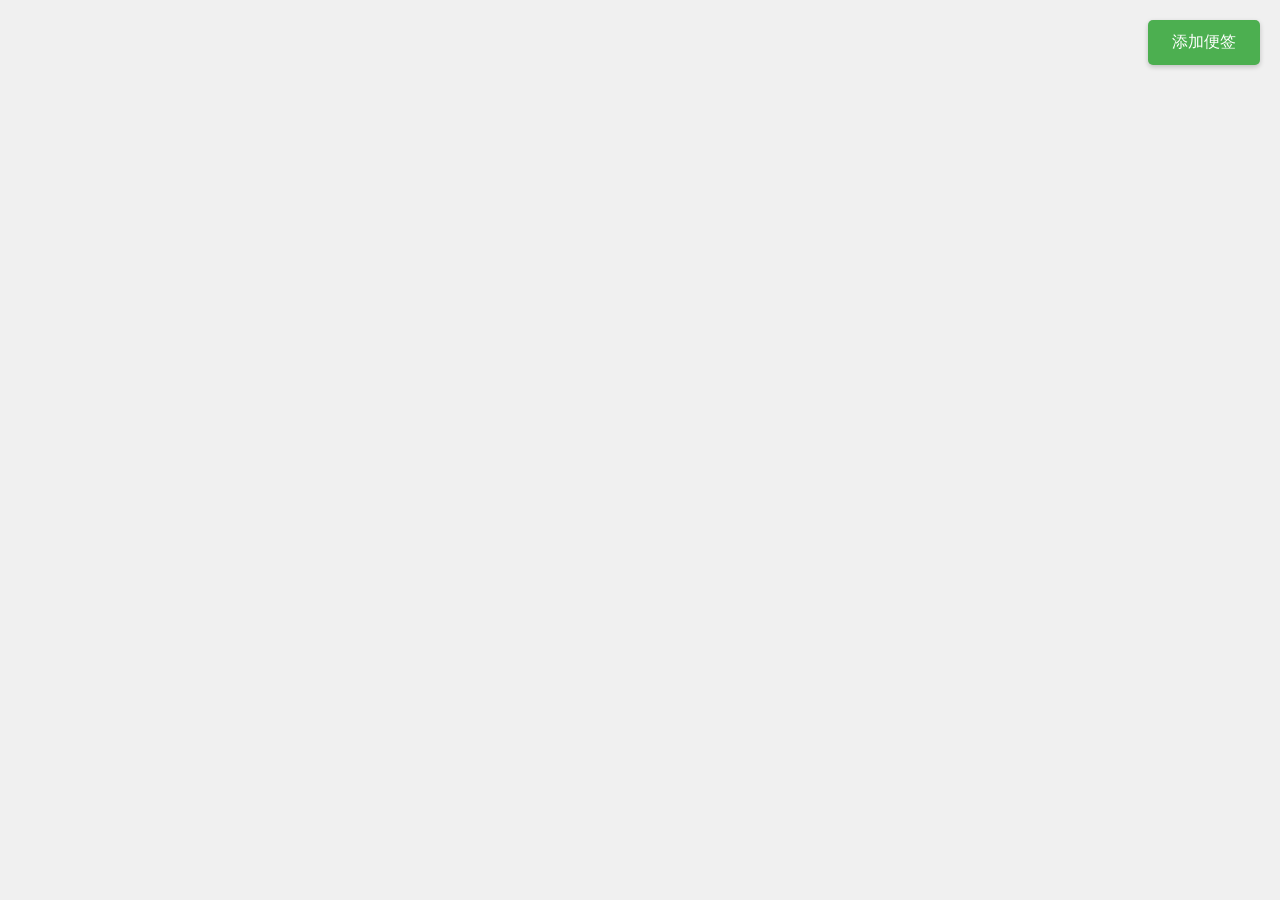
==== index.html @ 44e35b2c "Day1" ====
<!DOCTYPE html>
<html lang="zh-CN">
<head>
    <meta charset="UTF-8">
    <meta name="viewport" content="width=device-width, initial-scale=1.0">
    <title>拖拽便签系统</title>
    <style>
        /* 全局样式重置 */
        * {
            margin: 0;
            padding: 0;
            /* 不会改变边框的高度和宽度 */
            box-sizing: border-box;
        }
        
        body {
            font-family: Arial, sans-serif;
            background-color: #f0f0f0;
            /* 像是撑开盒子的高度 */
            min-height: 100vh;
            position: relative;
        }
        
        /* 添加便签按钮样式 */
        .add-note-btn {
            position: fixed;
            top: 20px;
            right: 20px;
            background-color: #4CAF50;
            color: white;
            border: none;
            /* 上下12左右24边距 */
            padding: 12px 24px;
            font-size: 16px;
            /* 圆角 */
            border-radius: 5px;
            /* 鼠标悬停时的样式 */
            cursor: pointer;
            /* 层级 */
            z-index: 1000;
            /* 阴影 */
            box-shadow: 0 2px 5px rgba(0,0,0,0.2);
        }
        
        .add-note-btn:hover {
            background-color: #45a049;
        }
        
        /* 便签容器样式 */
        .notes-container {
            position: relative;
            width: 100%;
            min-height: 100vh;
        }
        
        /* 便签样式 */
        .note {
            position: absolute;
            width: 200px;
            min-height: 200px;
            background-color: #ffeb3b;
            border-radius: 5px;
            box-shadow: 0 2px 10px rgba(0,0,0,0.1);
            padding: 15px;
            cursor: move;
            background: linear-gradient(145deg, #ffffff 0%, #f3f4f6 100%);
            border-left: 4px solid #3b82f6;
            z-index: 1;
            /* 内容超出部分隐藏 */
            overflow: hidden;
        }
        
        /* 便签头部样式 */
        .note-header {
            /* 将元素设置成弹性容器布局 */
            display: flex;
            /* 项目水平分布 */
            justify-content: space-between;
            /* 项目垂直居中 */
            align-items: center;
            margin-bottom: 10px;
            padding-bottom: 5px;
            border-bottom: 1px solid rgba(0,0,0,0.1);
        }
        
        .note-title {
            /* 用于控制字体粗细 */
            font-weight: bold;
            font-size: 14px;
            color: #333;
        }
        
        .note-close {
            background: none;
            border: none;
            /* 这个是关闭按钮的字体大小 */
            font-size: 18px;
            /* 这个指的是当鼠标悬停在关闭按钮上时会变成手型 */
            cursor: pointer;
            color: #666;
        }
        
        .note-close:hover {
            color: #333;
        }
        
        /* 便签内容样式 */
        .note-content {
            font-size: 14px;
            color: #333;
            min-height: 150px;
            /* 取消默认的轮廓线 */
            outline: none;
            /* 取消默认的可调整大小 */
            resize: none;
            /* 取消默认的边框 */
            border: none;
            /* 背景透明 */
            background: transparent;
            /* 宽度100% */
            width: 100%;
        }
    </style>
</head>
<body>
    <!-- 添加便签按钮 -->
    <button class="add-note-btn" onclick="addNote()">添加便签</button>
    
    <!-- 便签容器 -->
    <div class="notes-container" id="notesContainer"></div>
    
    <script>
        // 便签计数器，用于生成唯一ID
        let noteCount = 0;
        
        /**
         * 添加新便签
         * 1. 生成唯一ID
         * 2. 计算随机位置（确保便签完全在可视区域内）
         * 3. 创建便签元素
         * 4. 添加到容器中
         * 5. 初始化拖拽功能
         */
        function addNote() {
            // 生成唯一ID
            const noteId = `note-${++noteCount}`;
            
            // 计算随机位置
            // 考虑便签宽度和高度，确保便签完全在可视区域内
            // 修改成只在右半边生成便签
            const maxX = window.innerWidth - 220; // 200px宽 + 20px边距
            const maxY = window.innerHeight - 220; // 200px高 + 20px边距
            const x = (Math.random() * 0.5 + 0.5) * maxX;
            const y = Math.random() * maxY;
            
            // 创建便签元素
            const note = document.createElement('div');
            note.id = noteId;
            note.className = 'note';
            note.style.left = `${x}px`;
            note.style.top = `${y}px`;
            
            // 便签内容
            note.innerHTML = `
                <div class="note-header">
                    <div class="note-title">便签 ${noteCount}</div>
                    <button class="note-close" onclick="closeNote('${noteId}')">×</button>
                </div>
                <textarea class="note-content" placeholder="输入内容..."></textarea>
            `;
            
            // 添加到容器中
            document.getElementById('notesContainer').appendChild(note);
            
            // 初始化拖拽功能
            initDrag(note);
        }
        
        /**
         * 初始化拖拽功能
         * @param {HTMLElement} note 便签元素
         */
        function initDrag(note) {
            /* isDragging指鼠标是否正在拖拽 */
            let isDragging = false;
            let offsetX, offsetY;
            
            // 鼠标按下事件
            note.addEventListener('mousedown', function(e) {
                // 阻止默认行为，避免文本选择
                e.preventDefault();
                
                // 标记为正在拖拽
                isDragging = true;
                
                // 计算鼠标相对于便签的位置
                offsetX = e.clientX - note.getBoundingClientRect().left;
                offsetY = e.clientY - note.getBoundingClientRect().top;
                
                // 提高当前便签的层级，使其在最上层
                note.style.zIndex = 100;
            });
            
            // 鼠标移动事件
            document.addEventListener('mousemove', function(e) {
                if (!isDragging) return;
                
                // 计算新位置
                let newX = e.clientX - offsetX;
                let newY = e.clientY - offsetY;
                
                // 边界检查，修改成只在右半边生成便签
                
                
                // 更新便签位置
                note.style.left = `${newX}px`;
                note.style.top = `${newY}px`;
            });
            
            // 鼠标释放事件
            document.addEventListener('mouseup', function() {
                if (isDragging) {
                    // 标记为结束拖拽
                    isDragging = false;
                    // 恢复默认层级
                    note.style.zIndex = 1;
                }
            });
        }
        
        /**
         * 关闭便签
         * @param {string} noteId 便签ID
         */
        function closeNote(noteId) {
            const note = document.getElementById(noteId);
            if (note) {
                note.remove();
            }
        }
    </script>
</body>
</html>
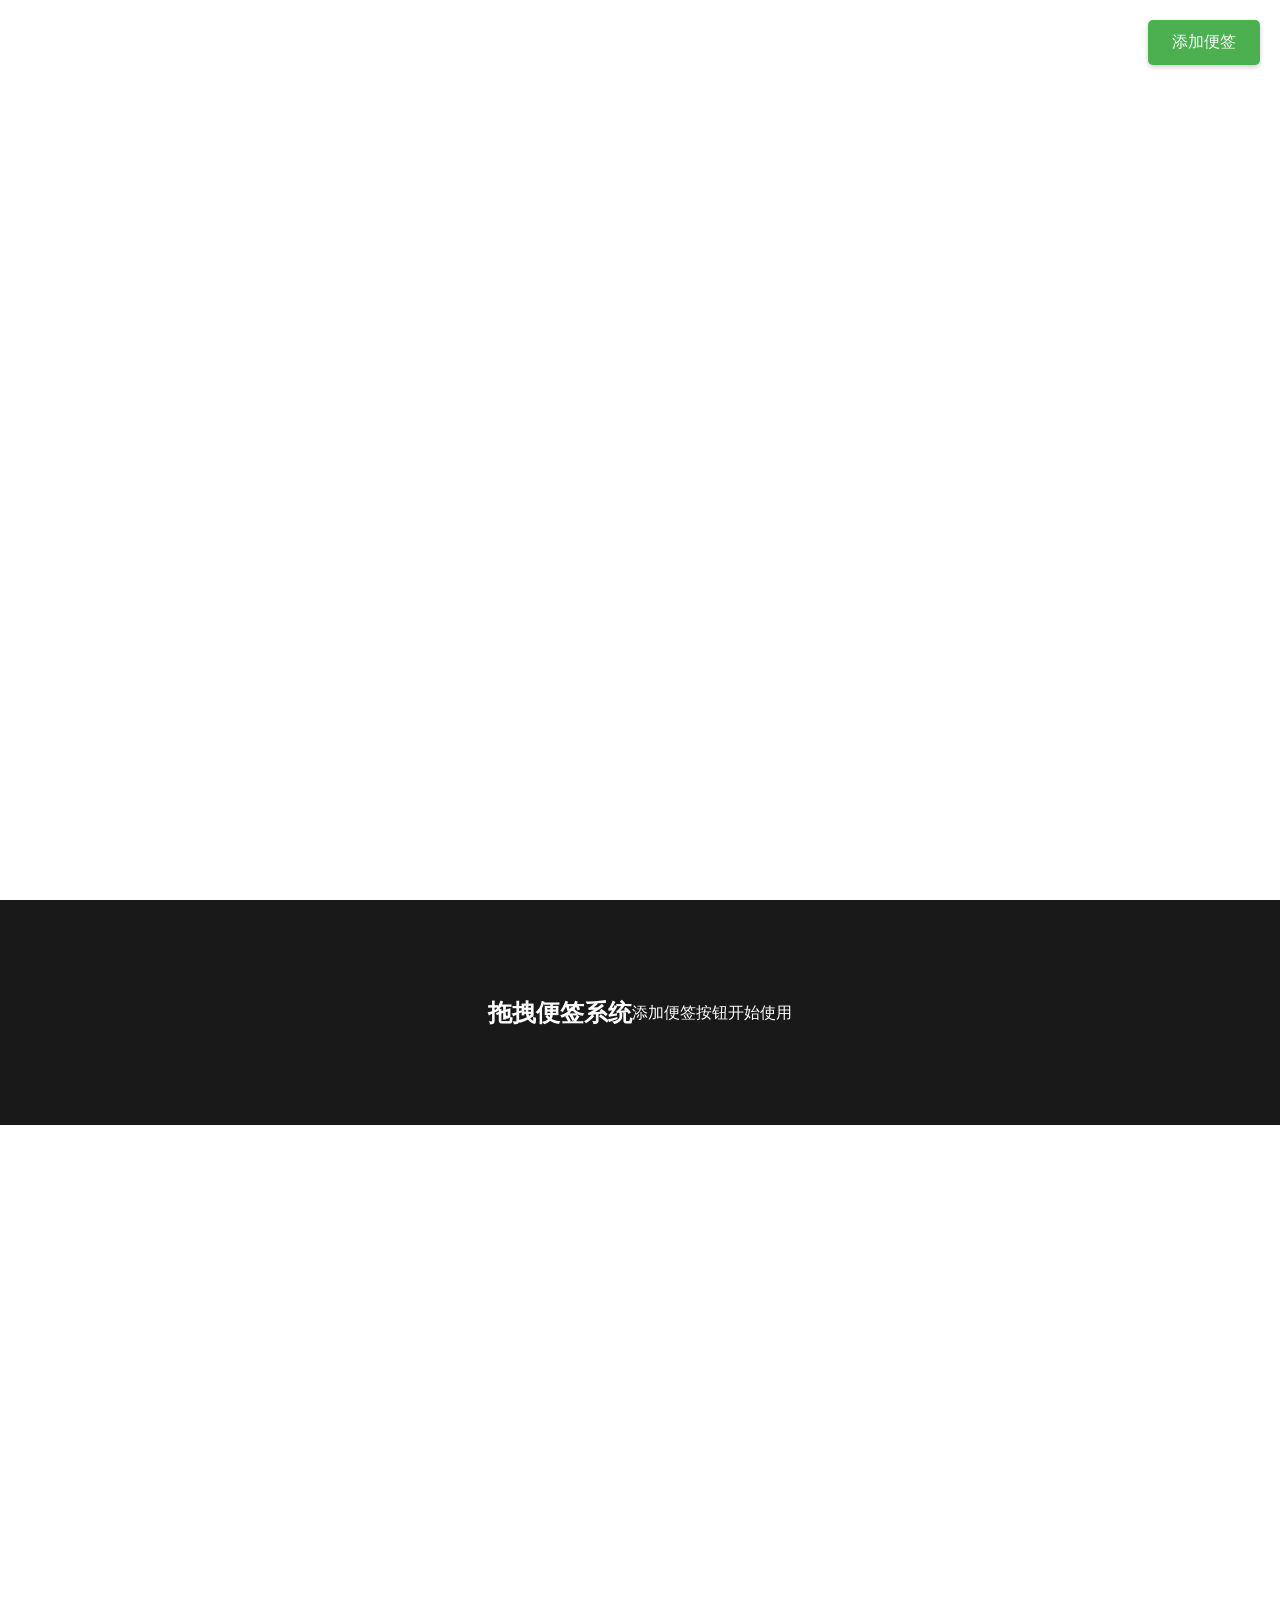
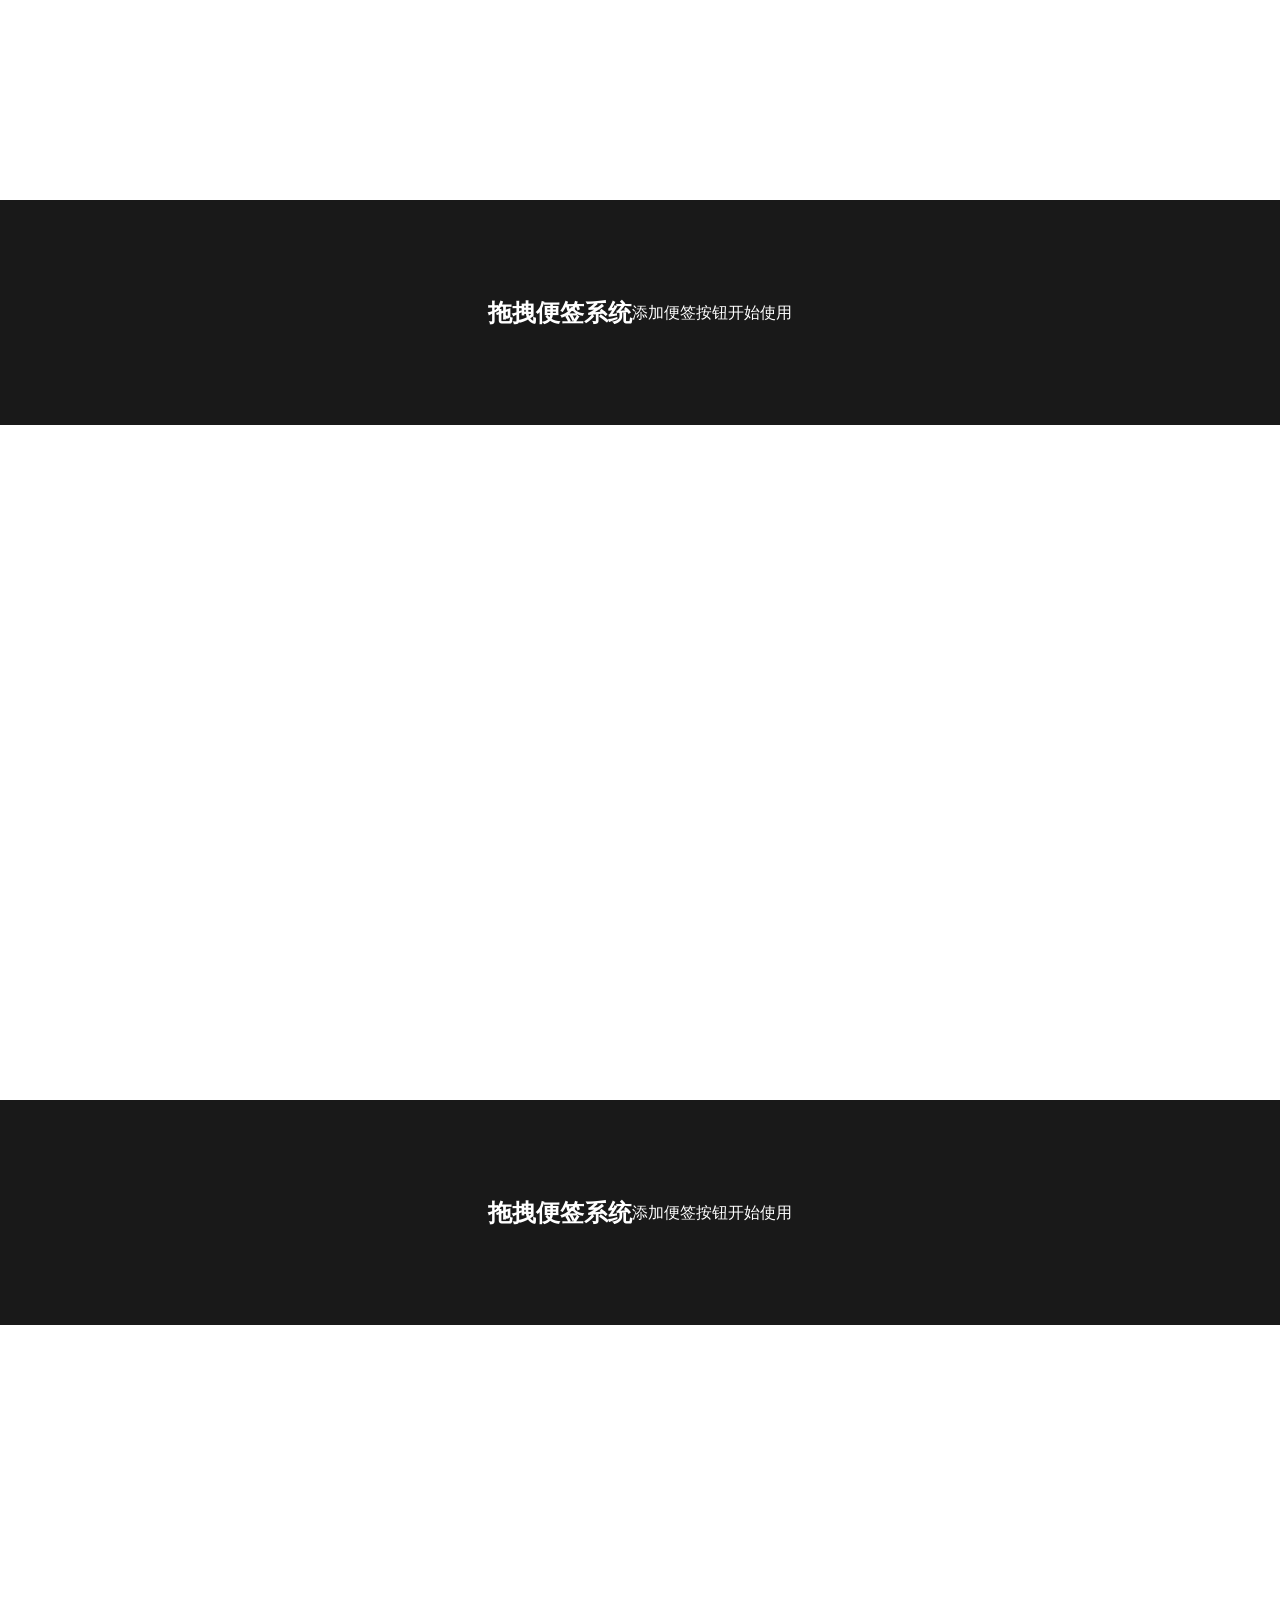
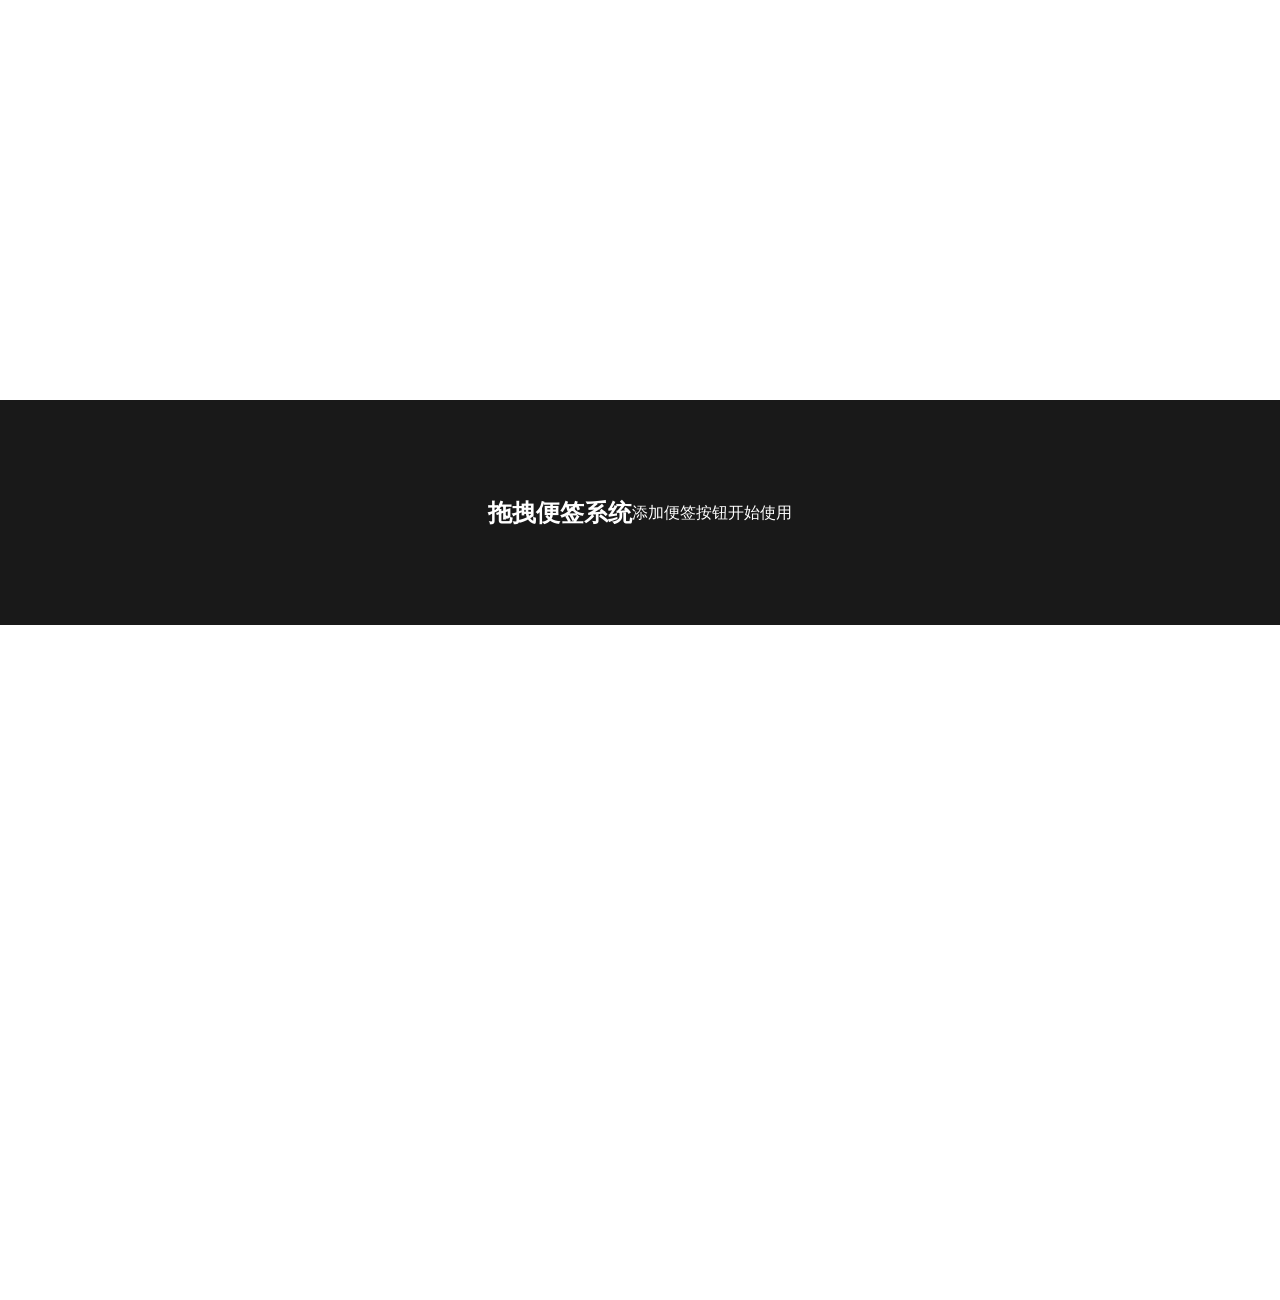
==== commit 03626b26: "Day2" ====
--- a/index.html
+++ b/index.html
@@ -13,13 +13,56 @@
             box-sizing: border-box;
         }
         
+        html,
         body {
-            font-family: Arial, sans-serif;
-            background-color: #f0f0f0;
+            width: 100%;
+            height: 100%;
+            font-family: Arial, sans-serif;      
             /* 像是撑开盒子的高度 */
             min-height: 100vh;
             position: relative;
         }
+        
+        /* 便签背景 */
+        section[class^= "section"] {
+            width: 100%;
+            height: 100vh; /* 使用视口高度，撑开全屏 */
+        }
+
+        .content {
+            width: 100%;
+            height: 25%;
+            background-color: rgba(0, 0, 0, 0.9);
+            color: #fff;
+            line-height: 30px;
+            padding: 20px;
+            font-size: 16px;
+            box-sizing: border-box;
+            /* 文字居中 */
+            text-align: center;
+            /* 垂直居中 */
+            display: flex;
+            /* 垂直居中 */
+            justify-content: center;
+            align-items: center;
+        }
+
+        .section1 {
+            background: url(./1.png) no-repeat fixed center center/cover;
+        }
+        .section2 {
+            background: url(./2.png) no-repeat fixed center center/cover;
+        }
+        .section3 {
+            background: url(./3.png) no-repeat fixed center center/cover;
+        }
+        .section4 {
+            background: url(./4.png) no-repeat fixed center center/cover;
+        }
+
+
+
+
         
         /* 添加便签按钮样式 */
         .add-note-btn {
@@ -58,7 +101,6 @@
             position: absolute;
             width: 200px;
             min-height: 200px;
-            background-color: #ffeb3b;
             border-radius: 5px;
             box-shadow: 0 2px 10px rgba(0,0,0,0.1);
             padding: 15px;
@@ -88,6 +130,12 @@
             font-weight: bold;
             font-size: 14px;
             color: #333;
+            /* 标题输入框样式 */
+            background: transparent;
+            border: none;
+            outline: none;
+            width: 120px;
+            cursor: text;
         }
         
         .note-close {
@@ -128,6 +176,39 @@
     
     <!-- 便签容器 -->
     <div class="notes-container" id="notesContainer"></div>
+
+    <!-- 便签容器背景 -->
+     <!-- 第一屏 -->
+      <section class="section1">
+        <div class="content">
+            <h1>拖拽便签系统</h1>
+            <p>添加便签按钮开始使用</p>
+        </div>
+      </section>
+
+      <!-- 第二屏 -->
+      <section class="section2">
+        <div class="content">
+            <h1>拖拽便签系统</h1>
+            <p>添加便签按钮开始使用</p>
+        </div>
+      </section>
+
+      <!-- 第三屏 -->
+      <section class="section3">
+        <div class="content">
+            <h1>拖拽便签系统</h1>
+            <p>添加便签按钮开始使用</p>
+        </div>
+      </section>
+
+      <!-- 第四屏 -->
+      <section class="section4">
+        <div class="content">
+            <h1>拖拽便签系统</h1>
+            <p>添加便签按钮开始使用</p>
+        </div>
+      </section>
     
     <script>
         // 便签计数器，用于生成唯一ID
@@ -163,7 +244,7 @@
             // 便签内容
             note.innerHTML = `
                 <div class="note-header">
-                    <div class="note-title">便签 ${noteCount}</div>
+                    <input type="text" class="note-title" value="便签 ${noteCount}" placeholder="输入标题...">
                     <button class="note-close" onclick="closeNote('${noteId}')">×</button>
                 </div>
                 <textarea class="note-content" placeholder="输入内容..."></textarea>
@@ -187,6 +268,11 @@
             
             // 鼠标按下事件
             note.addEventListener('mousedown', function(e) {
+                // 如果点击的是输入框或文本域，不启动拖拽，允许输入
+                if (e.target.tagName === 'INPUT' || e.target.tagName === 'TEXTAREA') {
+                    return;
+                }
+                
                 // 阻止默认行为，避免文本选择
                 e.preventDefault();
                 
@@ -210,7 +296,8 @@
                 let newY = e.clientY - offsetY;
                 
                 // 边界检查，修改成只在右半边生成便签
-                
+                newX = Math.max(0, Math.min(newX, window.innerWidth - note.offsetWidth));
+                newY = Math.max(0, Math.min(newY, window.innerHeight - note.offsetHeight));
                 
                 // 更新便签位置
                 note.style.left = `${newX}px`;
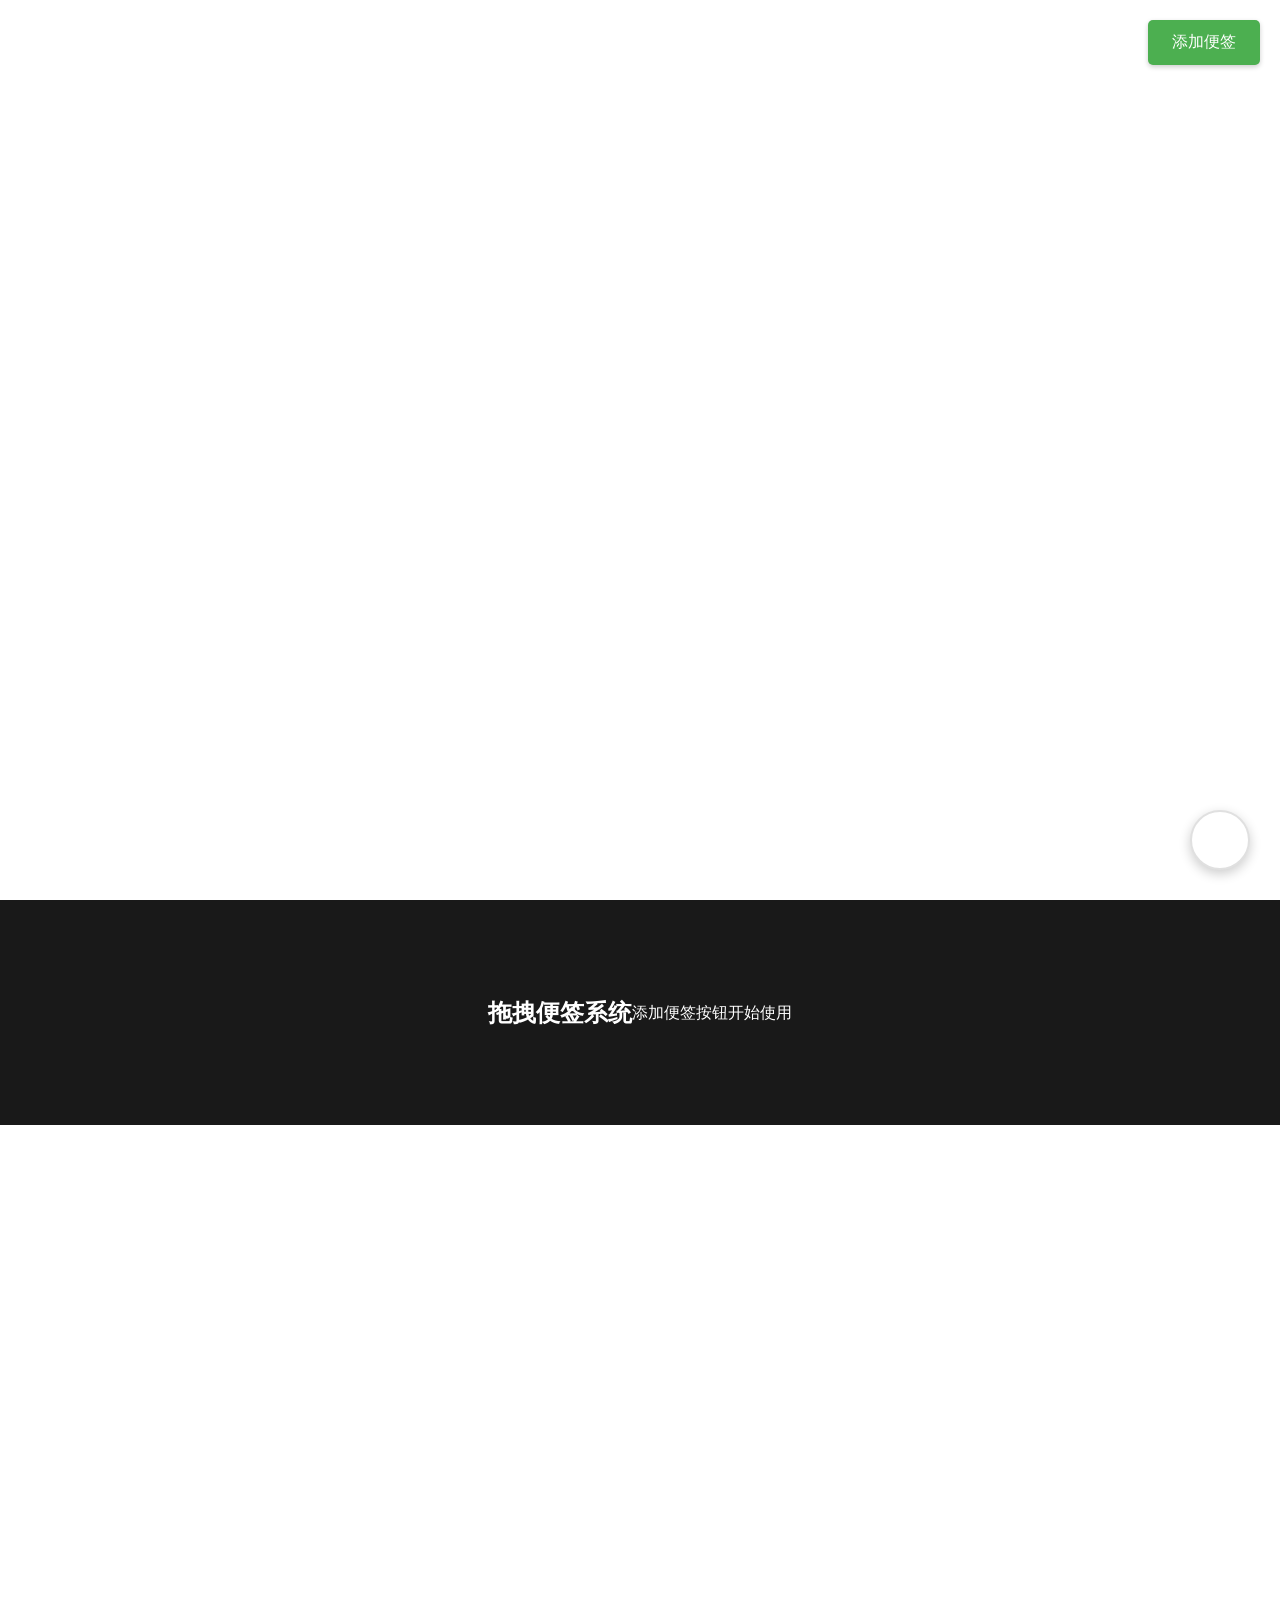
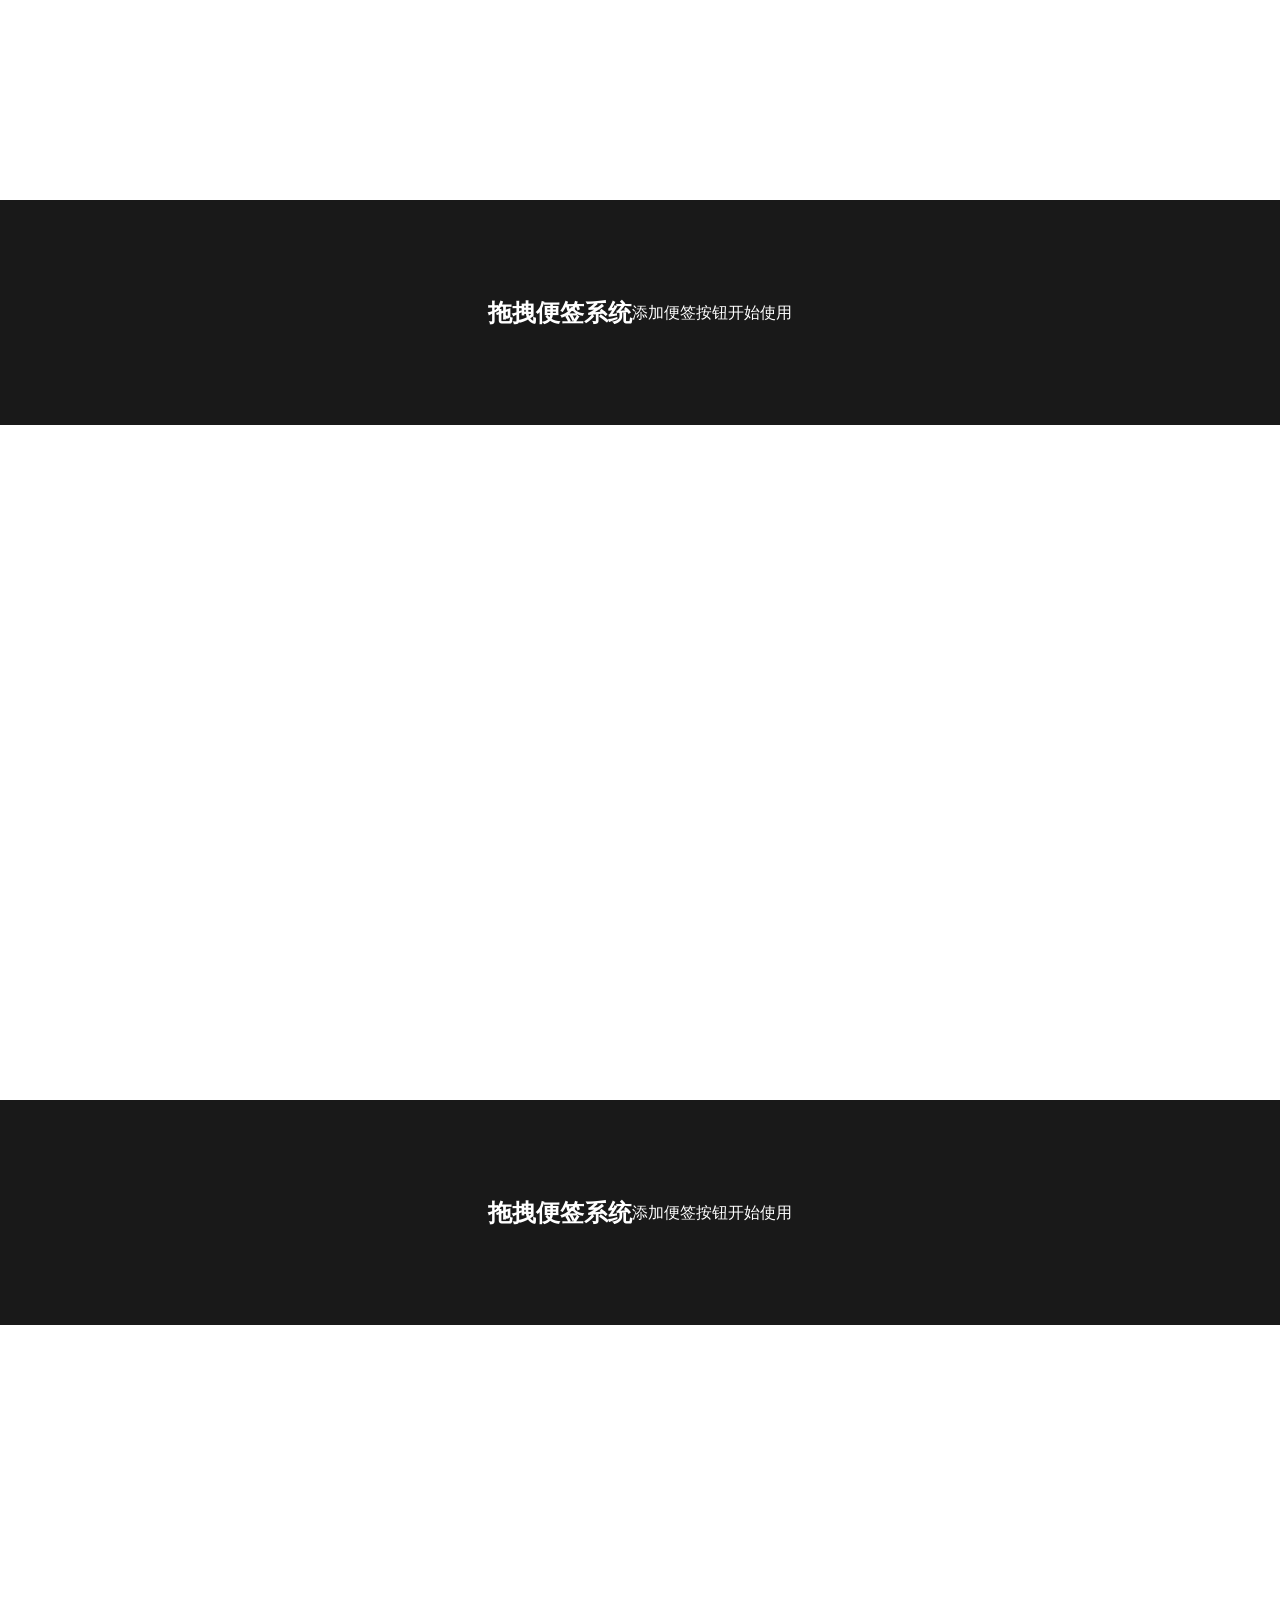
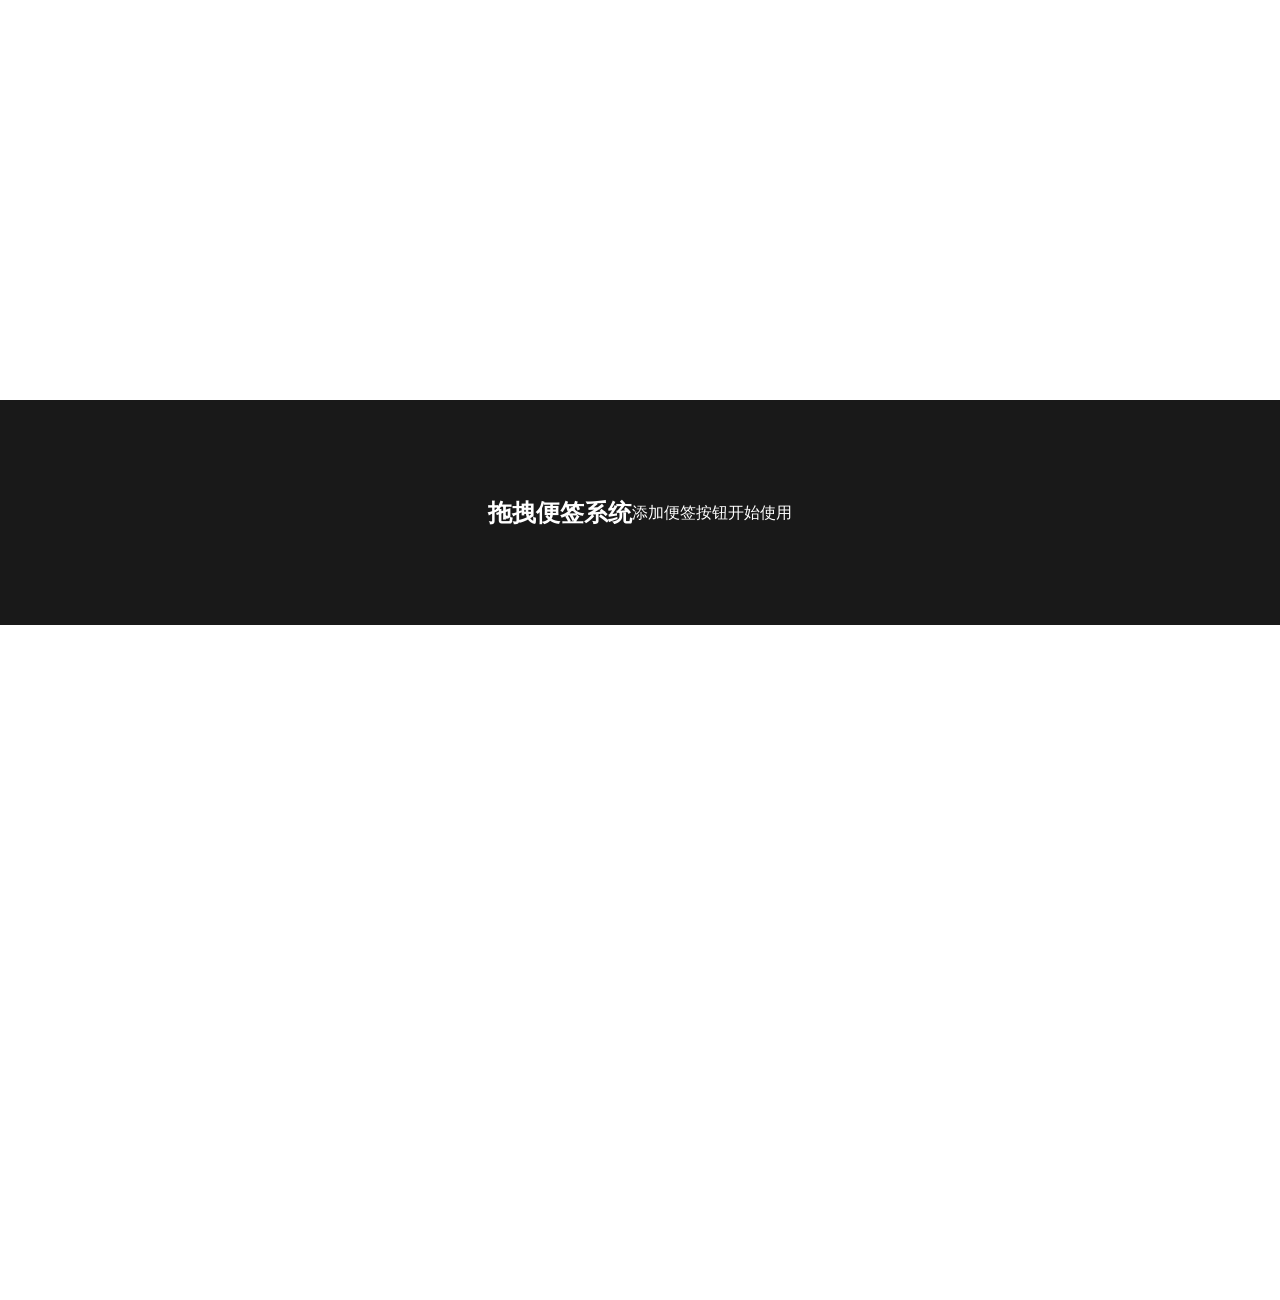
==== commit e542a66f: "day3" ====
--- a/index.html
+++ b/index.html
@@ -4,178 +4,19 @@
     <meta charset="UTF-8">
     <meta name="viewport" content="width=device-width, initial-scale=1.0">
     <title>拖拽便签系统</title>
-    <style>
-        /* 全局样式重置 */
-        * {
-            margin: 0;
-            padding: 0;
-            /* 不会改变边框的高度和宽度 */
-            box-sizing: border-box;
-        }
-        
-        html,
-        body {
-            width: 100%;
-            height: 100%;
-            font-family: Arial, sans-serif;      
-            /* 像是撑开盒子的高度 */
-            min-height: 100vh;
-            position: relative;
-        }
-        
-        /* 便签背景 */
-        section[class^= "section"] {
-            width: 100%;
-            height: 100vh; /* 使用视口高度，撑开全屏 */
-        }
-
-        .content {
-            width: 100%;
-            height: 25%;
-            background-color: rgba(0, 0, 0, 0.9);
-            color: #fff;
-            line-height: 30px;
-            padding: 20px;
-            font-size: 16px;
-            box-sizing: border-box;
-            /* 文字居中 */
-            text-align: center;
-            /* 垂直居中 */
-            display: flex;
-            /* 垂直居中 */
-            justify-content: center;
-            align-items: center;
-        }
-
-        .section1 {
-            background: url(./1.png) no-repeat fixed center center/cover;
-        }
-        .section2 {
-            background: url(./2.png) no-repeat fixed center center/cover;
-        }
-        .section3 {
-            background: url(./3.png) no-repeat fixed center center/cover;
-        }
-        .section4 {
-            background: url(./4.png) no-repeat fixed center center/cover;
-        }
-
-
-
-
-        
-        /* 添加便签按钮样式 */
-        .add-note-btn {
-            position: fixed;
-            top: 20px;
-            right: 20px;
-            background-color: #4CAF50;
-            color: white;
-            border: none;
-            /* 上下12左右24边距 */
-            padding: 12px 24px;
-            font-size: 16px;
-            /* 圆角 */
-            border-radius: 5px;
-            /* 鼠标悬停时的样式 */
-            cursor: pointer;
-            /* 层级 */
-            z-index: 1000;
-            /* 阴影 */
-            box-shadow: 0 2px 5px rgba(0,0,0,0.2);
-        }
-        
-        .add-note-btn:hover {
-            background-color: #45a049;
-        }
-        
-        /* 便签容器样式 */
-        .notes-container {
-            position: relative;
-            width: 100%;
-            min-height: 100vh;
-        }
-        
-        /* 便签样式 */
-        .note {
-            position: absolute;
-            width: 200px;
-            min-height: 200px;
-            border-radius: 5px;
-            box-shadow: 0 2px 10px rgba(0,0,0,0.1);
-            padding: 15px;
-            cursor: move;
-            background: linear-gradient(145deg, #ffffff 0%, #f3f4f6 100%);
-            border-left: 4px solid #3b82f6;
-            z-index: 1;
-            /* 内容超出部分隐藏 */
-            overflow: hidden;
-        }
-        
-        /* 便签头部样式 */
-        .note-header {
-            /* 将元素设置成弹性容器布局 */
-            display: flex;
-            /* 项目水平分布 */
-            justify-content: space-between;
-            /* 项目垂直居中 */
-            align-items: center;
-            margin-bottom: 10px;
-            padding-bottom: 5px;
-            border-bottom: 1px solid rgba(0,0,0,0.1);
-        }
-        
-        .note-title {
-            /* 用于控制字体粗细 */
-            font-weight: bold;
-            font-size: 14px;
-            color: #333;
-            /* 标题输入框样式 */
-            background: transparent;
-            border: none;
-            outline: none;
-            width: 120px;
-            cursor: text;
-        }
-        
-        .note-close {
-            background: none;
-            border: none;
-            /* 这个是关闭按钮的字体大小 */
-            font-size: 18px;
-            /* 这个指的是当鼠标悬停在关闭按钮上时会变成手型 */
-            cursor: pointer;
-            color: #666;
-        }
-        
-        .note-close:hover {
-            color: #333;
-        }
-        
-        /* 便签内容样式 */
-        .note-content {
-            font-size: 14px;
-            color: #333;
-            min-height: 150px;
-            /* 取消默认的轮廓线 */
-            outline: none;
-            /* 取消默认的可调整大小 */
-            resize: none;
-            /* 取消默认的边框 */
-            border: none;
-            /* 背景透明 */
-            background: transparent;
-            /* 宽度100% */
-            width: 100%;
-        }
-    </style>
+    <!-- 引用外部CSS文件 -->
+    <link rel="stylesheet" href="style.css">
 </head>
 <body>
     <!-- 添加便签按钮 -->
     <button class="add-note-btn" onclick="addNote()">添加便签</button>
     
+    <!-- 回收站 -->
+    <div id="trash-bin"></div>
+
     <!-- 便签容器 -->
     <div class="notes-container" id="notesContainer"></div>
+    
 
     <!-- 便签容器背景 -->
      <!-- 第一屏 -->
@@ -210,121 +51,7 @@
         </div>
       </section>
     
-    <script>
-        // 便签计数器，用于生成唯一ID
-        let noteCount = 0;
-        
-        /**
-         * 添加新便签
-         * 1. 生成唯一ID
-         * 2. 计算随机位置（确保便签完全在可视区域内）
-         * 3. 创建便签元素
-         * 4. 添加到容器中
-         * 5. 初始化拖拽功能
-         */
-        function addNote() {
-            // 生成唯一ID
-            const noteId = `note-${++noteCount}`;
-            
-            // 计算随机位置
-            // 考虑便签宽度和高度，确保便签完全在可视区域内
-            // 修改成只在右半边生成便签
-            const maxX = window.innerWidth - 220; // 200px宽 + 20px边距
-            const maxY = window.innerHeight - 220; // 200px高 + 20px边距
-            const x = (Math.random() * 0.5 + 0.5) * maxX;
-            const y = Math.random() * maxY;
-            
-            // 创建便签元素
-            const note = document.createElement('div');
-            note.id = noteId;
-            note.className = 'note';
-            note.style.left = `${x}px`;
-            note.style.top = `${y}px`;
-            
-            // 便签内容
-            note.innerHTML = `
-                <div class="note-header">
-                    <input type="text" class="note-title" value="便签 ${noteCount}" placeholder="输入标题...">
-                    <button class="note-close" onclick="closeNote('${noteId}')">×</button>
-                </div>
-                <textarea class="note-content" placeholder="输入内容..."></textarea>
-            `;
-            
-            // 添加到容器中
-            document.getElementById('notesContainer').appendChild(note);
-            
-            // 初始化拖拽功能
-            initDrag(note);
-        }
-        
-        /**
-         * 初始化拖拽功能
-         * @param {HTMLElement} note 便签元素
-         */
-        function initDrag(note) {
-            /* isDragging指鼠标是否正在拖拽 */
-            let isDragging = false;
-            let offsetX, offsetY;
-            
-            // 鼠标按下事件
-            note.addEventListener('mousedown', function(e) {
-                // 如果点击的是输入框或文本域，不启动拖拽，允许输入
-                if (e.target.tagName === 'INPUT' || e.target.tagName === 'TEXTAREA') {
-                    return;
-                }
-                
-                // 阻止默认行为，避免文本选择
-                e.preventDefault();
-                
-                // 标记为正在拖拽
-                isDragging = true;
-                
-                // 计算鼠标相对于便签的位置
-                offsetX = e.clientX - note.getBoundingClientRect().left;
-                offsetY = e.clientY - note.getBoundingClientRect().top;
-                
-                // 提高当前便签的层级，使其在最上层
-                note.style.zIndex = 100;
-            });
-            
-            // 鼠标移动事件
-            document.addEventListener('mousemove', function(e) {
-                if (!isDragging) return;
-                
-                // 计算新位置
-                let newX = e.clientX - offsetX;
-                let newY = e.clientY - offsetY;
-                
-                // 边界检查，修改成只在右半边生成便签
-                newX = Math.max(0, Math.min(newX, window.innerWidth - note.offsetWidth));
-                newY = Math.max(0, Math.min(newY, window.innerHeight - note.offsetHeight));
-                
-                // 更新便签位置
-                note.style.left = `${newX}px`;
-                note.style.top = `${newY}px`;
-            });
-            
-            // 鼠标释放事件
-            document.addEventListener('mouseup', function() {
-                if (isDragging) {
-                    // 标记为结束拖拽
-                    isDragging = false;
-                    // 恢复默认层级
-                    note.style.zIndex = 1;
-                }
-            });
-        }
-        
-        /**
-         * 关闭便签
-         * @param {string} noteId 便签ID
-         */
-        function closeNote(noteId) {
-            const note = document.getElementById(noteId);
-            if (note) {
-                note.remove();
-            }
-        }
-    </script>
+    <!-- 引用外部JavaScript文件 -->
+    <script src="script.js"></script>
 </body>
-</html>+</html>
--- a/style.css
+++ b/style.css
@@ -0,0 +1,221 @@
+/* 全局样式重置 */
+* {
+    margin: 0;
+    padding: 0;
+    /* 不会改变边框的高度和宽度 */
+    box-sizing: border-box;
+}
+
+html,
+body {
+    width: 100%;
+    height: 100%;
+    font-family: Arial, sans-serif;      
+    /* 像是撑开盒子的高度 */
+    min-height: 100vh;
+    position: relative;
+}
+
+/* 便签背景 */
+section[class^= "section"] {
+    width: 100%;
+    height: 100vh; /* 使用视口高度，撑开全屏 */
+}
+
+.content {
+    width: 100%;
+    height: 25%;
+    background-color: rgba(0, 0, 0, 0.9);
+    color: #fff;
+    line-height: 30px;
+    padding: 20px;
+    font-size: 16px;
+    box-sizing: border-box;
+    /* 文字居中 */
+    text-align: center;
+    /* 垂直居中 */
+    display: flex;
+    /* 垂直居中 */
+    justify-content: center;
+    align-items: center;
+}
+
+.section1 {
+    background: url(./1.png) no-repeat fixed center center/cover;
+}
+.section2 {
+    background: url(./2.png) no-repeat fixed center center/cover;
+}
+.section3 {
+    background: url(./3.png) no-repeat fixed center center/cover;
+}
+.section4 {
+    background: url(./4.png) no-repeat fixed center center/cover;
+}
+
+
+
+
+/* 添加便签按钮样式 */
+.add-note-btn {
+    position: fixed;
+    top: 20px;
+    right: 20px;
+    background-color: #4CAF50;
+    color: white;
+    border: none;
+    /* 上下12左右24边距 */
+    padding: 12px 24px;
+    font-size: 16px;
+    /* 圆角 */
+    border-radius: 5px;
+    /* 鼠标悬停时的样式 */
+    cursor: pointer;
+    /* 层级 */
+    z-index: 1000;
+    /* 阴影 */
+    box-shadow: 0 2px 5px rgba(0,0,0,0.2);
+}
+
+.add-note-btn:hover {
+    background-color: #45a049;
+}
+
+/* 便签容器样式 */
+.notes-container {
+    position: relative;
+    width: 100%;
+    min-height: 100vh;
+}
+
+/* 便签样式 */
+.note {
+    position: absolute;
+    width: 200px;
+    min-height: 200px;
+    border-radius: 5px;
+    box-shadow: 0 2px 10px rgba(0,0,0,0.1);
+    padding: 15px;
+    cursor: move;
+    background: linear-gradient(145deg, #ffffff 0%, #f3f4f6 100%);
+    border-left: 4px solid #3b82f6;
+    z-index: 1;
+    /* 内容超出部分隐藏 */
+    overflow: hidden;
+}
+
+/* 便签头部样式 */
+.note-header {
+    /* 将元素设置成弹性容器布局 */
+    display: flex;
+    /* 项目水平分布 */
+    justify-content: space-between;
+    /* 项目垂直居中 */
+    align-items: center;
+    margin-bottom: 8px;
+    padding-bottom: 4px;
+    border-bottom: 1px solid rgba(0,0,0,0.1);
+}
+
+.note-title {
+    /* 用于控制字体粗细 */
+    font-weight: bold;
+    font-size: 14px;
+    color: #333;
+    /* 标题输入框样式 */
+    background: transparent;
+    border: none;
+    outline: none;
+    width: 120px;
+    cursor: text;
+}
+
+.delete-btn {
+    width: 24px;
+    height: 24px;
+    border: none;
+    background: transparent;
+    color: #999;
+    font-size: 18px;
+    /* 当鼠标点到这个按钮上时会变成手型 */
+    cursor: pointer;
+    /* 圆角 4px */
+    border-radius: 4px;
+    /* display: flex; */
+    align-items: center;
+    justify-content: center;
+    transition: all 0.2s;
+}
+
+.delete-btn:hover {
+    background: #fee2e2;
+    color: #ef4444;
+}
+
+.note.deleting {
+    opacity: 0.5;
+    transform: scale(0.9);
+    transition: all 0.3s;
+    pointer-events: none; /* 防止动画期间被再次点击 */
+}
+
+/* 回收站样式 */
+#trash-bin {
+    position: fixed;
+    bottom: 30px;
+    right: 30px;
+    width: 60px;
+    height: 60px;
+    background: white;
+    border-radius: 30px;
+    box-shadow: 0 4px 12px rgba(0,0,0,0.2);
+    display: flex;
+    align-items: center;
+    justify-content: center;
+    font-size: 28px;
+    cursor: default;
+    transition: all 0.3s;
+    z-index: 1000;
+    border: 2px solid #e0e0e0;
+}
+
+#trash-bin.has-items {
+    background: #f3f4f6;
+    border-color: #ef4444;
+    box-shadow: 0 4px 12px rgba(239,68,68,0.3);
+}
+
+#trash-bin:hover {
+    transform: scale(1.1);
+}
+
+.note-close {
+    background: none;
+    border: none;
+    /* 这个是关闭按钮的字体大小 */
+    font-size: 18px;
+    /* 这个指的是当鼠标悬停在关闭按钮上时会变成手型 */
+    cursor: pointer;
+    color: #666;
+}
+
+.note-close:hover {
+    color: #333;
+}
+
+/* 便签内容样式 */
+.note-content {
+    font-size: 14px;
+    color: #333;
+    min-height: 150px;
+    /* 取消默认的轮廓线 */
+    outline: none;
+    /* 取消默认的可调整大小 */
+    resize: none;
+    /* 取消默认的边框 */
+    border: none;
+    /* 背景透明 */
+    background: transparent;
+    /* 宽度100% */
+    width: 100%;
+}
